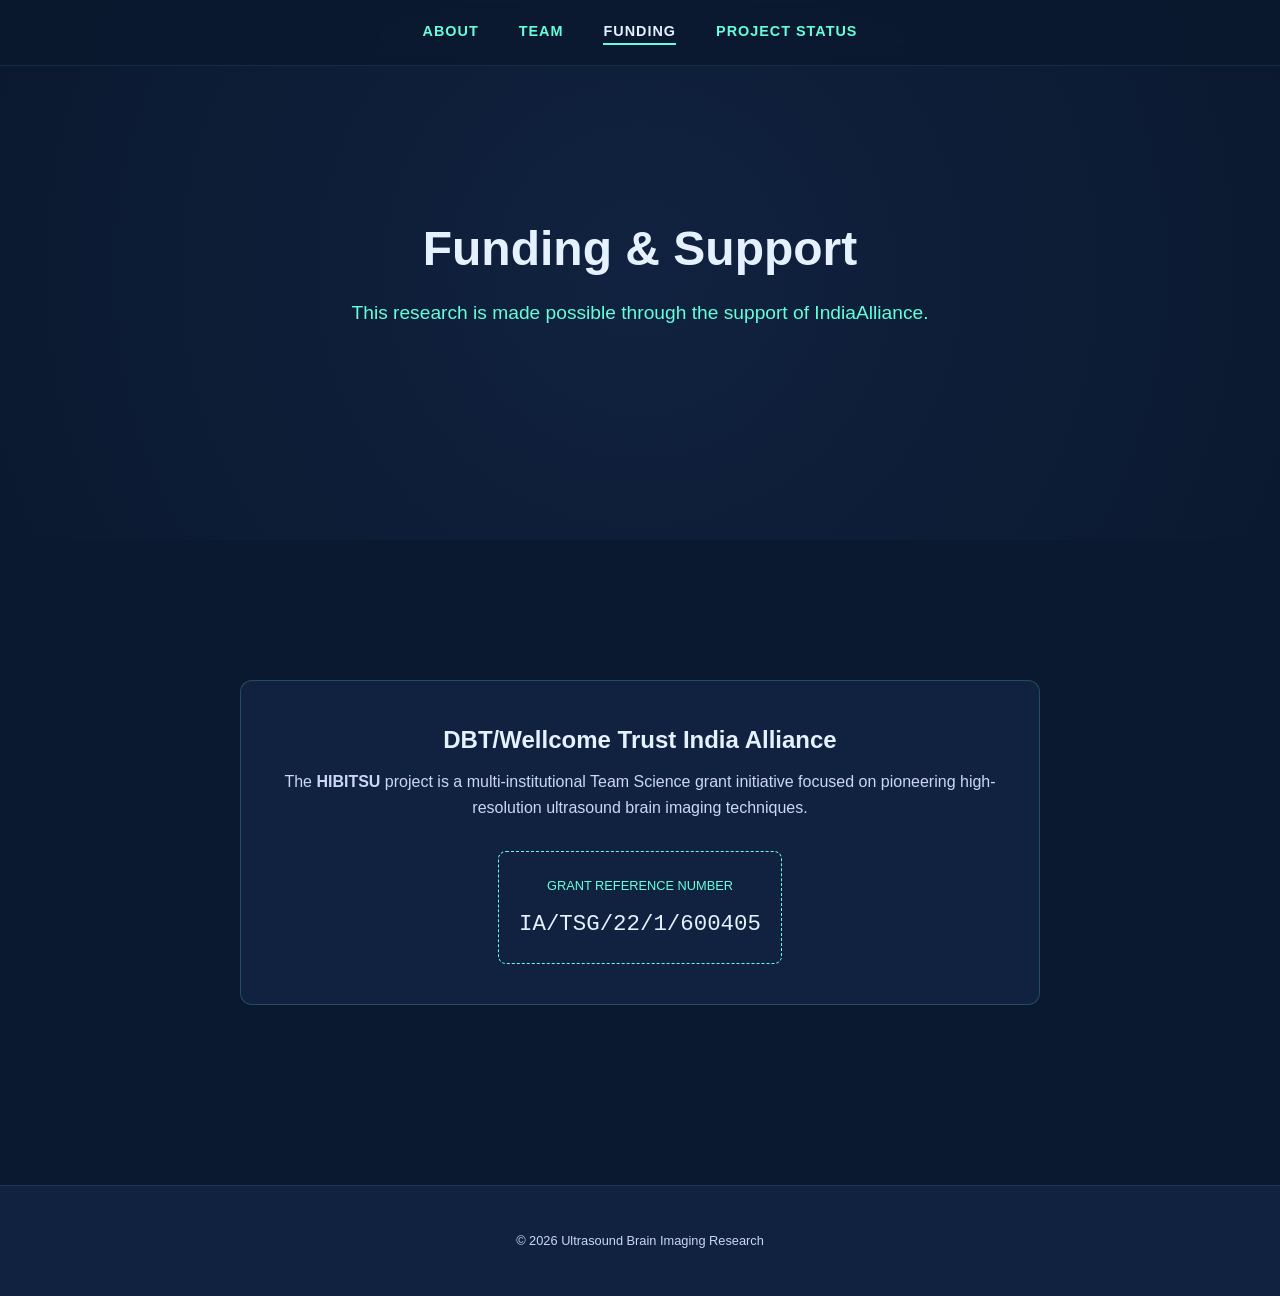
==== funding.html @ 77acac06 "Add files via upload" ====
<!DOCTYPE html>
<html lang="en">
<head>
    <meta charset="UTF-8">
    <meta name="viewport" content="width=device-width, initial-scale=1.0">
    <title>Funding | HIBITSU Project</title>
    <link rel="stylesheet" href="style.css">
    <style>
        .funding-container {
            max-width: 800px;
            margin: 60px auto;
            text-align: center;
            background: var(--light-navy);
            padding: 40px;
            border-radius: 12px;
            border: 1px solid rgba(100, 255, 218, 0.2);
        }
        .grant-box {
            margin-top: 30px;
            padding: 20px;
            border: 1px dashed var(--accent);
            display: inline-block;
            border-radius: 8px;
        }
        .grant-number {
            font-family: 'Courier New', Courier, monospace;
            font-size: 1.4rem;
            color: var(--white);
            display: block;
            margin-top: 10px;
        }
        .agency-logo {
            font-weight: bold;
            font-size: 1.5rem;
            color: var(--white);
            margin-bottom: 10px;
        }
    </style>
</head>
<body>

    <nav>
        <a href="index.html">About</a>
        <a href="team.html">Team</a>
        <a href="funding.html" style="color: var(--white); border-bottom: 2px solid var(--accent);">Funding</a>
	<a href="status.html">Project Status</a>
    </nav>

    <header>
        <h1>Funding & Support</h1>
        <p>This research is made possible through the support of IndiaAlliance.</p>
    </header>

    <section>
        <div class="funding-container">
            <div class="agency-logo">DBT/Wellcome Trust India Alliance</div>
            <p>The <strong>HIBITSU</strong> project is a multi-institutional Team Science grant initiative focused on pioneering high-resolution ultrasound brain imaging techniques.</p>
            
            <div class="grant-box">
                <span style="color: var(--accent); text-transform: uppercase; font-size: 0.8rem;">Grant Reference Number</span>
                <span class="grant-number">IA/TSG/22/1/600405</span>
            </div>
        </div>
    </section>

    <footer>
        <p>&copy; 2026 Ultrasound Brain Imaging Research</p>
    </footer>

</body>
</html>
---- style.css ----
/* style.css */
:root {
    --navy: #0a192f;
    --light-navy: #112240;
    --accent: #64ffda;
    --text: #ccd6f6;
    --white: #e6f1ff;
}

* {
    box-sizing: border-box;
    margin: 0;
    padding: 0;
}

body {
    font-family: 'Segoe UI', Roboto, -apple-system, sans-serif;
    background-color: var(--navy);
    color: var(--text);
    line-height: 1.6;
    scroll-behavior: smooth;
}

/* Navigation */
nav {
    position: fixed;
    top: 0;
    width: 100%;
    background: rgba(10, 25, 47, 0.9);
    backdrop-filter: blur(10px);
    display: flex;
    justify-content: center;
    padding: 20px 0;
    z-index: 1000;
    border-bottom: 1px solid rgba(100, 255, 218, 0.1);
}

nav a {
    color: var(--accent);
    text-decoration: none;
    margin: 0 20px;
    font-weight: 600;
    font-size: 0.9rem;
    text-transform: uppercase;
    letter-spacing: 1px;
    transition: 0.3s;
}

nav a:hover {
    color: var(--white);
}

/* Hero Section */
header {
    height: 60vh;
    display: flex;
    flex-direction: column;
    justify-content: center;
    align-items: center;
    text-align: center;
    padding: 0 20px;
    background: radial-gradient(circle at center, var(--light-navy) 0%, var(--navy) 100%);
}

header h1 {
    font-size: 3rem;
    color: var(--white);
    margin-bottom: 10px;
}

header p {
    font-size: 1.2rem;
    color: var(--accent);
}

/* Main Content Section */
section {
    max-width: 1000px;
    margin: 60px auto;
    padding: 20px;
}

h2 {
    color: var(--white);
    border-left: 4px solid var(--accent);
    padding-left: 15px;
    margin-bottom: 30px;
}

/* Imaging Gallery Grid */
.gallery {
    display: grid;
    grid-template-columns: repeat(auto-fit, minmax(250px, 1fr));
    gap: 20px;
    margin-top: 40px;
}

.gallery-item {
    background: var(--light-navy);
    padding: 10px;
    border-radius: 8px;
    transition: transform 0.3s ease;
}

.gallery-item:hover {
    transform: translateY(-5px);
    border: 1px solid var(--accent);
}

.gallery img {
    width: 100%;
    height: auto;
    border-radius: 4px;
    display: block;
}

/* Responsive Image Map Container */
.map-container {
    position: relative;
    width: 100%;
    max-width: 800px;
    margin: 0 auto;
}

.map-container img {
    width: 100%;
    height: auto;
}

/* Footer */
footer {
    text-align: center;
    padding: 40px 20px;
    background: var(--light-navy);
    margin-top: 100px;
    font-size: 0.8rem;
    border-top: 1px solid rgba(100, 255, 218, 0.1);
}

footer p {
    margin: 5px 0;
}
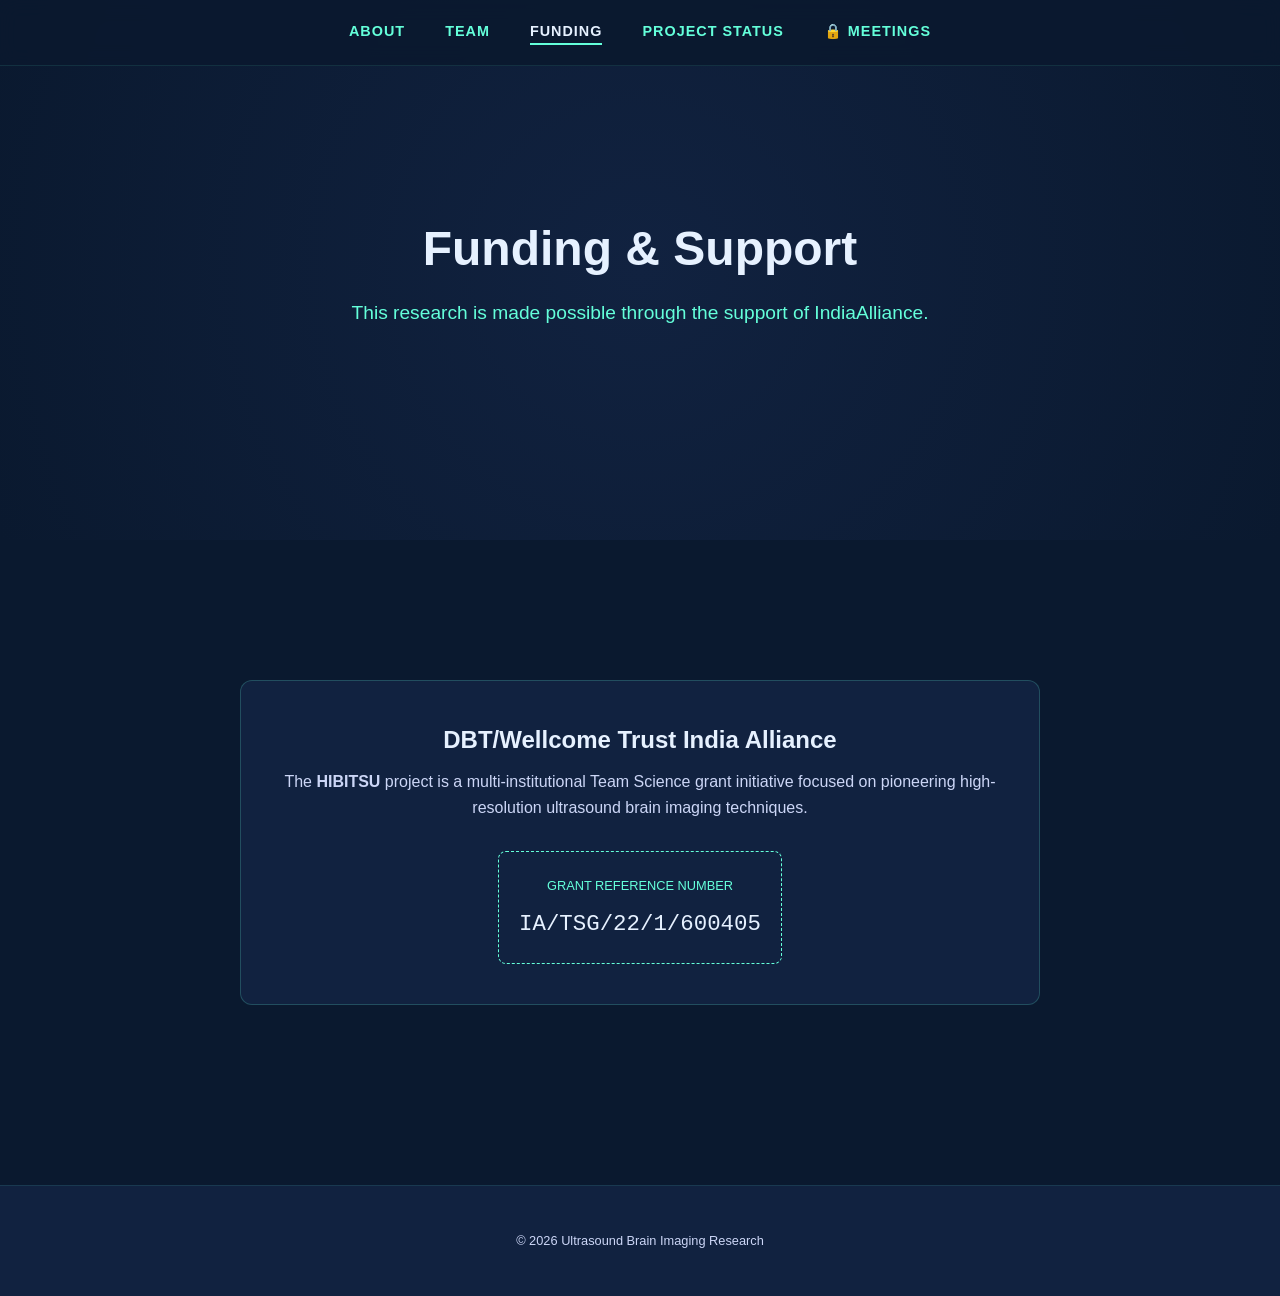
==== commit 842dbb3c: "Add files via upload" ====
--- a/funding.html
+++ b/funding.html
@@ -44,6 +44,7 @@
         <a href="team.html">Team</a>
         <a href="funding.html" style="color: var(--white); border-bottom: 2px solid var(--accent);">Funding</a>
 	<a href="status.html">Project Status</a>
+	<a href="private.html">🔒 Meetings</a>
     </nav>
 
     <header>
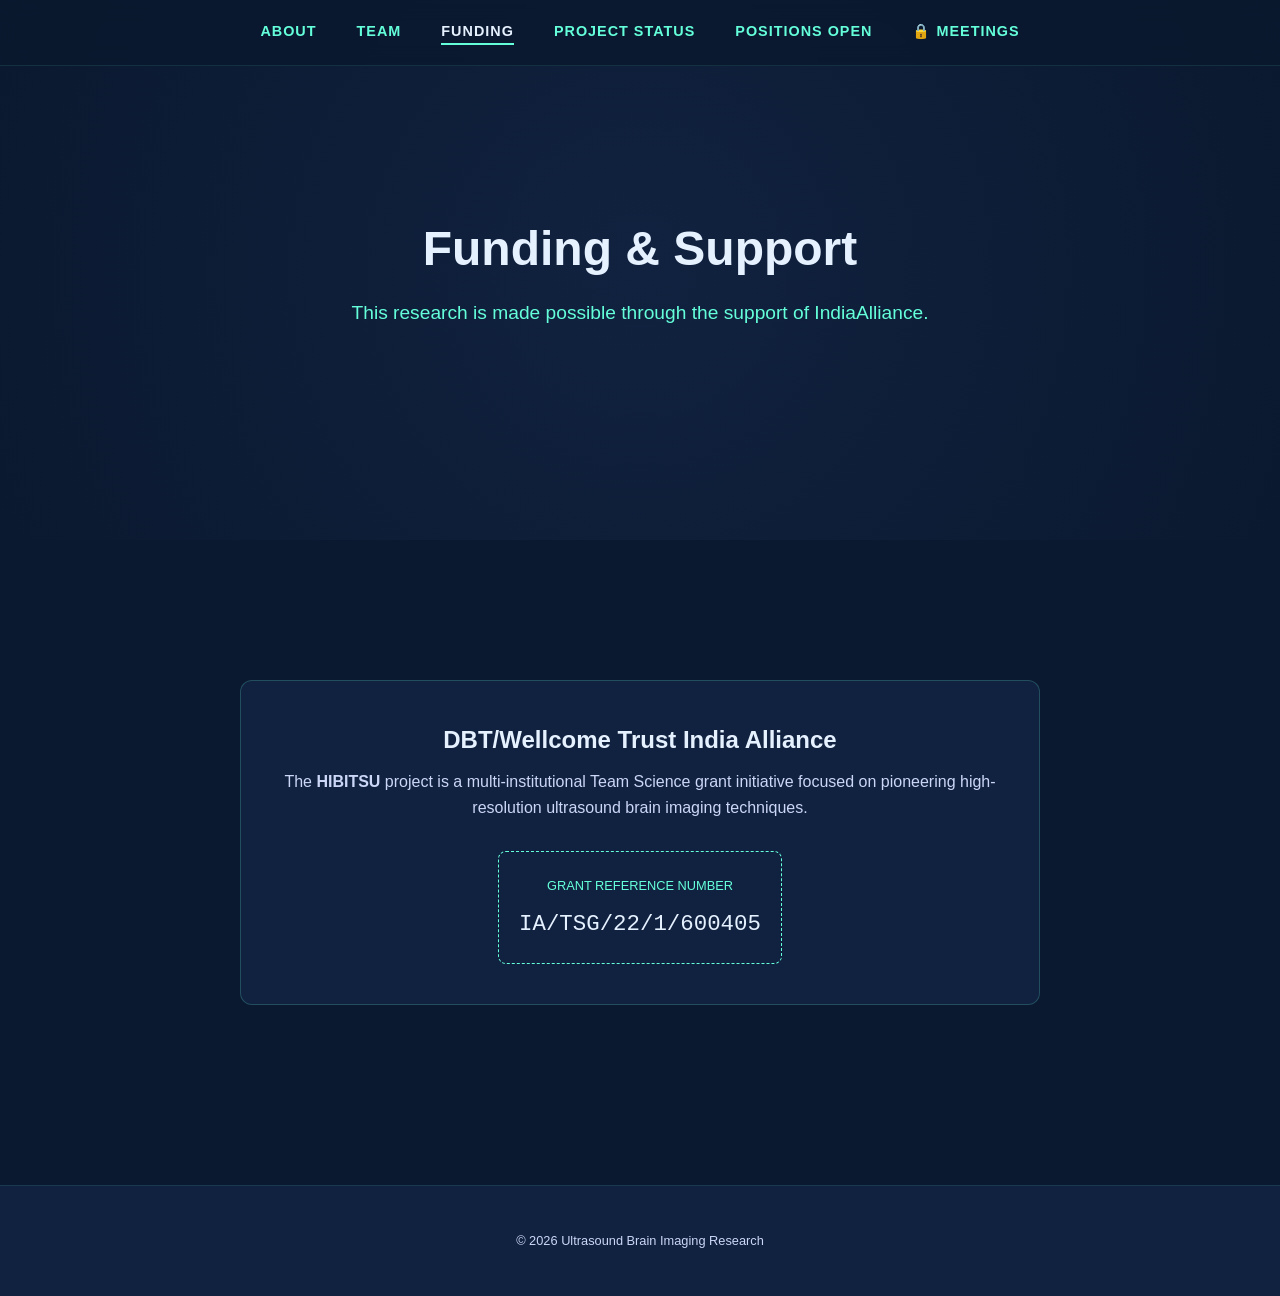
==== commit 7a63157b: "Add files via upload" ====
--- a/funding.html
+++ b/funding.html
@@ -44,7 +44,8 @@
         <a href="team.html">Team</a>
         <a href="funding.html" style="color: var(--white); border-bottom: 2px solid var(--accent);">Funding</a>
 	<a href="status.html">Project Status</a>
-	<a href="private.html">🔒 Meetings</a>
+	<a href="positions.html">Positions Open</a>
+        <a href="private.html">🔒 Meetings</a>
     </nav>
 
     <header>
